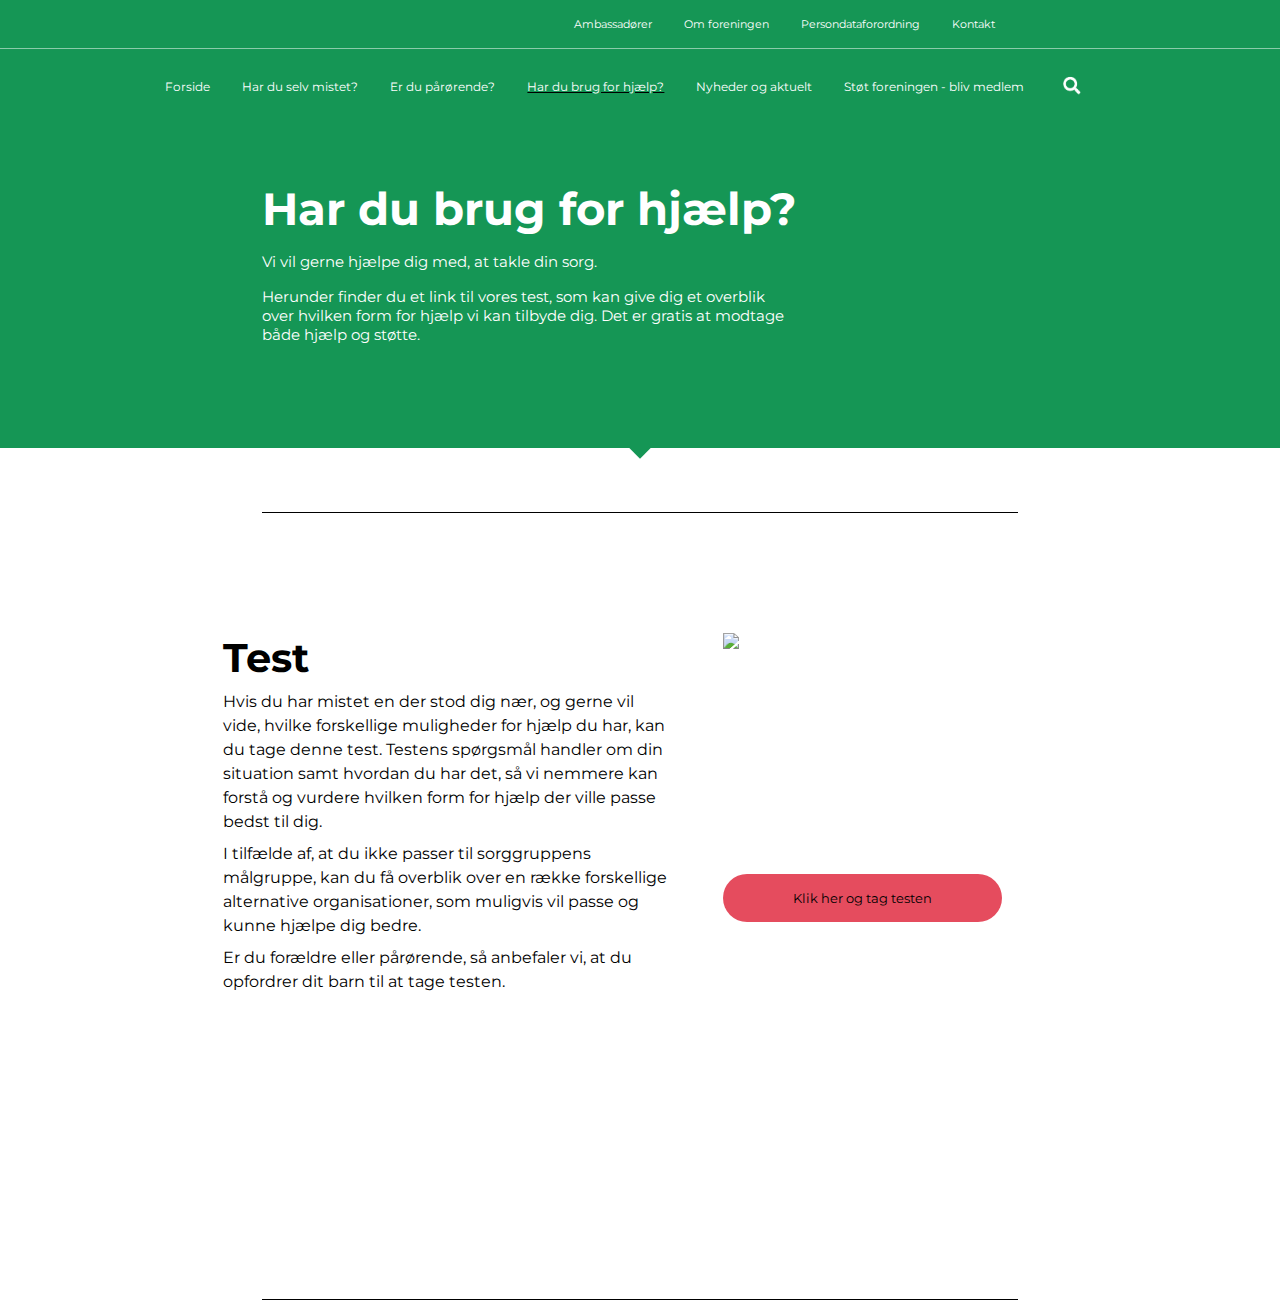
==== Hjemmeside/index.html @ 111019dd "Update index.html" ====
<!DOCTYPE html>
<html lang="en" dir="ltr">
  <head>
    <meta charset="utf-8" />
    <title>Forsiden</title>
    <meta name="viewport" content="width=device-width, initial-scale=1.0" />
    <link rel="stylesheet" href="style.css" />
    <link rel="preconnect" href="https://fonts.gstatic.com" />
    <link
      rel="stylesheet"
      href="https://fonts.googleapis.com/css2?family=Montserrat:wght@400;500;600;700&display=swap"
    />
    <script src="script.js" defer></script>
  </head>
  <body>
    <header>
      <div class="navContainer">
        <div class="navMenu">
          <nav class="menu">
            <ul>
              <li><a href="#">Kontakt</a></li>
              <li><a href="#">Persondataforordning</a></li>
              <li><a href="#">Om foreningen</a></li>
              <li><a href="#">Ambassadører</a></li>
            </ul>
          </nav>

          <hr class="underline1">

          <div class="navSubMenu">
            <ul>
              <li><img onclick="#" class="searchIcon" src="../assets/icons/searchIcon.PNG" alt="searchikon"></li>
              <li><a href="#">Støt foreningen - bliv medlem</a></li>
              <li><a href="#">Nyheder og aktuelt</a></li>
              <li class="currentPage"><a href="#">Har du brug for hjælp?</a></li>
              <li><a href="#">Er du pårørende?</a></li>
              <li><a href="#">Har du selv mistet?</a></li>
              <li><a href="#">Forside</a></li>
            </ul>
          </div>
        </div>
        <section>
          <h1 class="headerTitle">Har du brug for hjælp?</h1>
          <p class="underTitle1">Vi vil gerne hjælpe dig med, at takle din sorg.</p>
          <p class="underTitle2">Herunder finder du et link til vores test, som kan give dig et overblik</p>
            <p class="underTitle3">over hvilken form for hjælp vi kan tilbyde dig. Det er gratis at modtage</p>
            <p class="underTitle4">både hjælp og støtte.</p>
        </section>

        <br>
        <br>
        <br>
        <br>

        <div class="firkant">
        </div>
      </header>
    </div>

    <hr class="underline2">

    <div class="grid-system-test">
      <div class="titletext-test">
        <p class="title-text"><b>Test</b></p>
        <p class="test-text">Hvis du har mistet en der stod dig nær, og gerne vil vide, hvilke
          forskellige muligheder for hjælp du har, kan du tage denne test.
          Testens spørgsmål handler om din situation samt hvordan du har det,
          så vi nemmere kan forstå og vurdere hvilken form for hjælp der ville
          passe bedst til dig.</p>
        <p class="test-text">I tilfælde af, at du ikke passer til sorggruppens målgruppe, kan du
          få overblik over en række forskellige alternative organisationer, som
          muligvis vil passe og kunne hjælpe dig bedre.</p>
        <p class="test-text">Er du forældre eller pårørende, så anbefaler vi, at du opfordrer dit
          barn til at tage testen. </p>
      </div>
      <div class="test-img">
        <img class="test-img1" src="../assets/images/takeTest.png">
      </div>
      <button
          type="button"
          class="test-button"
          onclick="x"
          >
        Klik her og tag testen
        </button>
      </div>
      <hr class="underline2">
  </body>
</html>
---- Hjemmeside/style.css ----
* {
  margin: 0;
  padding: 0;
  font-family: "Montserrat", sans-serif
}

/* NAV STARTER */

.navContainer {
  background-color: #159655;
  border: none;
  height: 28rem;
}

nav {
  height: 3rem;
  margin-right: 21%;
}

.menu ul li {
  list-style: none;
  display: inline-block;
  float: right;
  line-height: 2.85rem;
}

.menu ul li a {
  text-decoration: none;
  color: white;
  font-size: 70%;
  justify-content: space-around;
  padding: 0 1rem;
}

.menu ul li a:hover {
  color: lightgrey;
  text-decoration: underline;
}

.underline1 {
  width: auto;
  height: 0.05rem;
  background: white;
  border: none;
  opacity: 50%;
}

.navSubMenu {
  background-color: #159655;
  height: 4.5rem;
  width: auto;
  margin: 1% 21.5% 0 0;
}

.navSubMenu ul li {
  list-style: none;
  display: inline-block;
  float: right;
  line-height: 300%;
}

.navSubMenu ul li a {
  text-decoration: none;
  color: white;
  font-size: 95%;
  justify-content: space-around;
  padding: 0 1rem;
}

.searchIcon {
  height: 2rem;
  width: auto;
  margin: 0.5rem 0 0 1rem;
}

.currentPage {
  text-decoration: underline;
}

.navSubMenu ul li a:hover {
  color: lightgrey;
  text-decoration: underline;
}

/* NAV SLUTTER */

/* HEADER STARTER */

.headerTitle {
  font-size: 280%;
  color: white;
  margin: 3rem 0 0 20.5%;
}

.underTitle1 {
  color: white;
  font-size: 95%;
  margin: 1rem 0 0 20.5%;
}

.underTitle2 {
  color: white;
  font-size: 95%;
  margin: 1rem 0 0 20.5%;
}

.underTitle3 {
  color: white;
  font-size: 95%;
  margin-left: 20.5%;
}

.underTitle4 {
  color: white;
  font-size: 95%;
  margin-left: 20.5%;
}

.firkant {
  width: 2rem;
  height: 2rem;
  background-color: #159655;
  margin: auto;
  transform: rotate(45deg);
}

/* HEADER SLUTTER */

/* MEDIA QUERIE FOR BÆRBAR */

@media screen and (max-width: 1900px) {
  .navSubMenu {
    margin: 1% 15% 0 0;
  }

  .navSubMenu ul li a {
    font-size: 75%;
  }

  .searchIcon {
    height: 2rem;
    width: auto;
    margin: 0.5rem 0 0 1rem;
  }
}

/* MEDIA QUERIE FOR BÆRBAR */

/* INDHOLD UNDER HEADER STARTER */

.underline2 {
  width: 59%;
  height: 0.05rem;
  background: black;
  border: none;
  margin: auto;
  margin-top: 5%;
}

/* GRID SYSTEM START*/

.grid-system-test {
  display: grid;
  grid-template-columns: repeat(23, 1fr);
  grid-template-rows: repeat(6, 1fr);
  grid-template-areas:
    ". . . . . . . . . . . . . . . . . . . . . . ."
    ". . . . . titletext-test titletext-test . . . . . . test-img test-img test-img test-img test-img . . . . ."
    ". . . . . titletext-test titletext-test titletext-test titletext-test titletext-test titletext-test titletext-test . test-img test-img test-img test-img test-img . . . . ."
    ". . . . . titletext-test titletext-test titletext-test titletext-test titletext-test titletext-test titletext-test . test-img test-img test-img test-img test-img . . . . ."
    ". . . . . titletext-test titletext-test . . . . . . test-button test-button test-button test-button test-button . . . . ."
    ". . . . . . . . . . . . . . . . . . . . . . .";}

.titletext-test {
  grid-area: title-test;
  grid-row: 2 / 5;
  grid-column: 5 / 13;
}

.title-text {
  font-size: 250%;
}

.test-text {
  line-height: 1.5rem;
  margin-top: 0.5rem;
}

.test-img {
  grid-area: test-img;
  grid-row: 2 / 4;
  grid-column: 14 / 20;
}

.test-img1 {
  width: 80%;
  height: auto;
}

.test-button {
  grid-area: test-button;
  grid-row: 4 / 5;
  grid-column: 14 / 19;
  background-color: #E54C5E;
  height: 40%;
  width: auto;
  border-radius: 30px;
  border: none;
  transition: all 0.2s ease;
}

.test-button:hover {
  background-color: #FC2A43;
  cursor: pointer;
}

/* GRID SYSTEM SLUT */

/* KNAP */


/* KNAP SLUT */

/* INDHOLD UNDER HEADER SÆUTTER */
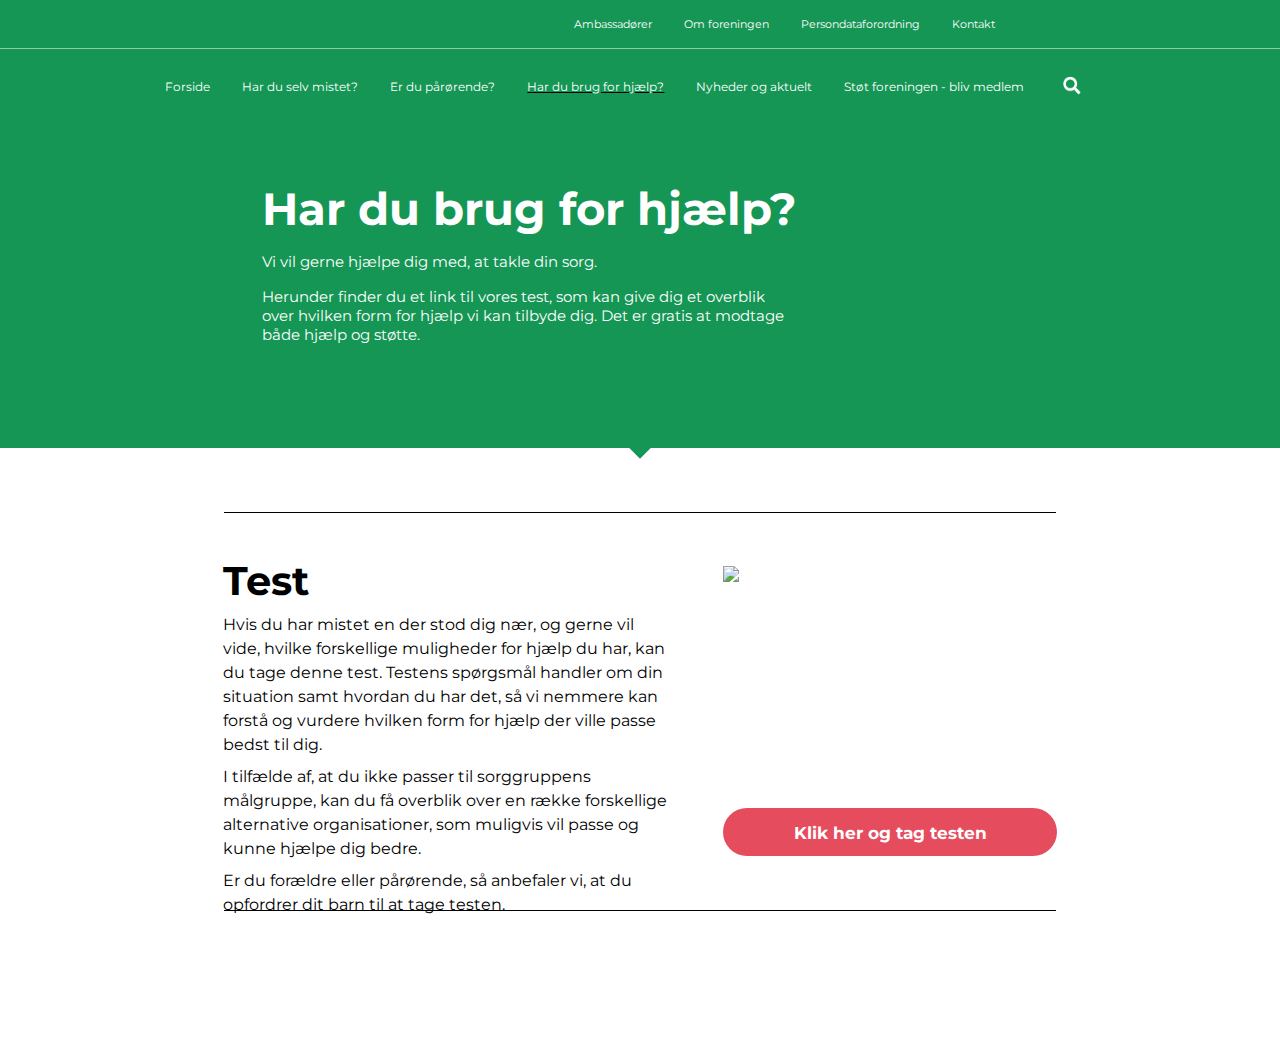
==== commit 9d4818d3: "Update index.html" ====
--- a/Hjemmeside/index.html
+++ b/Hjemmeside/index.html
@@ -81,7 +81,7 @@
           class="test-button"
           onclick="x"
           >
-        Klik her og tag testen
+        <b>Klik her og tag testen</b>
         </button>
       </div>
       <hr class="underline2">
--- a/Hjemmeside/style.css
+++ b/Hjemmeside/style.css
@@ -149,7 +149,7 @@
 /* INDHOLD UNDER HEADER STARTER */
 
 .underline2 {
-  width: 59%;
+  width: 65%;
   height: 0.05rem;
   background: black;
   border: none;
@@ -160,16 +160,18 @@
 /* GRID SYSTEM START*/
 
 .grid-system-test {
+  margin-top: -6%;
+  margin-bottom: -15%;
   display: grid;
   grid-template-columns: repeat(23, 1fr);
-  grid-template-rows: repeat(6, 1fr);
+  grid-template-rows: 1fr 1fr 1fr 1fr 1fr;
   grid-template-areas:
     ". . . . . . . . . . . . . . . . . . . . . . ."
     ". . . . . titletext-test titletext-test . . . . . . test-img test-img test-img test-img test-img . . . . ."
     ". . . . . titletext-test titletext-test titletext-test titletext-test titletext-test titletext-test titletext-test . test-img test-img test-img test-img test-img . . . . ."
     ". . . . . titletext-test titletext-test titletext-test titletext-test titletext-test titletext-test titletext-test . test-img test-img test-img test-img test-img . . . . ."
     ". . . . . titletext-test titletext-test . . . . . . test-button test-button test-button test-button test-button . . . . ."
-    ". . . . . . . . . . . . . . . . . . . . . . .";}
+;}
 
 .titletext-test {
   grid-area: title-test;
@@ -190,11 +192,13 @@
   grid-area: test-img;
   grid-row: 2 / 4;
   grid-column: 14 / 20;
+  margin-top: 3%;
 }
 
 .test-img1 {
-  width: 80%;
+  width: 100%;
   height: auto;
+  margin-bottom: 1rem;
 }
 
 .test-button {
@@ -203,10 +207,16 @@
   grid-column: 14 / 19;
   background-color: #E54C5E;
   height: 40%;
-  width: auto;
+  width: 120%;
   border-radius: 30px;
   border: none;
   transition: all 0.2s ease;
+  margin-top: 4%;
+}
+
+.test-button b {
+  font-size: 130%;
+  color: white;
 }
 
 .test-button:hover {
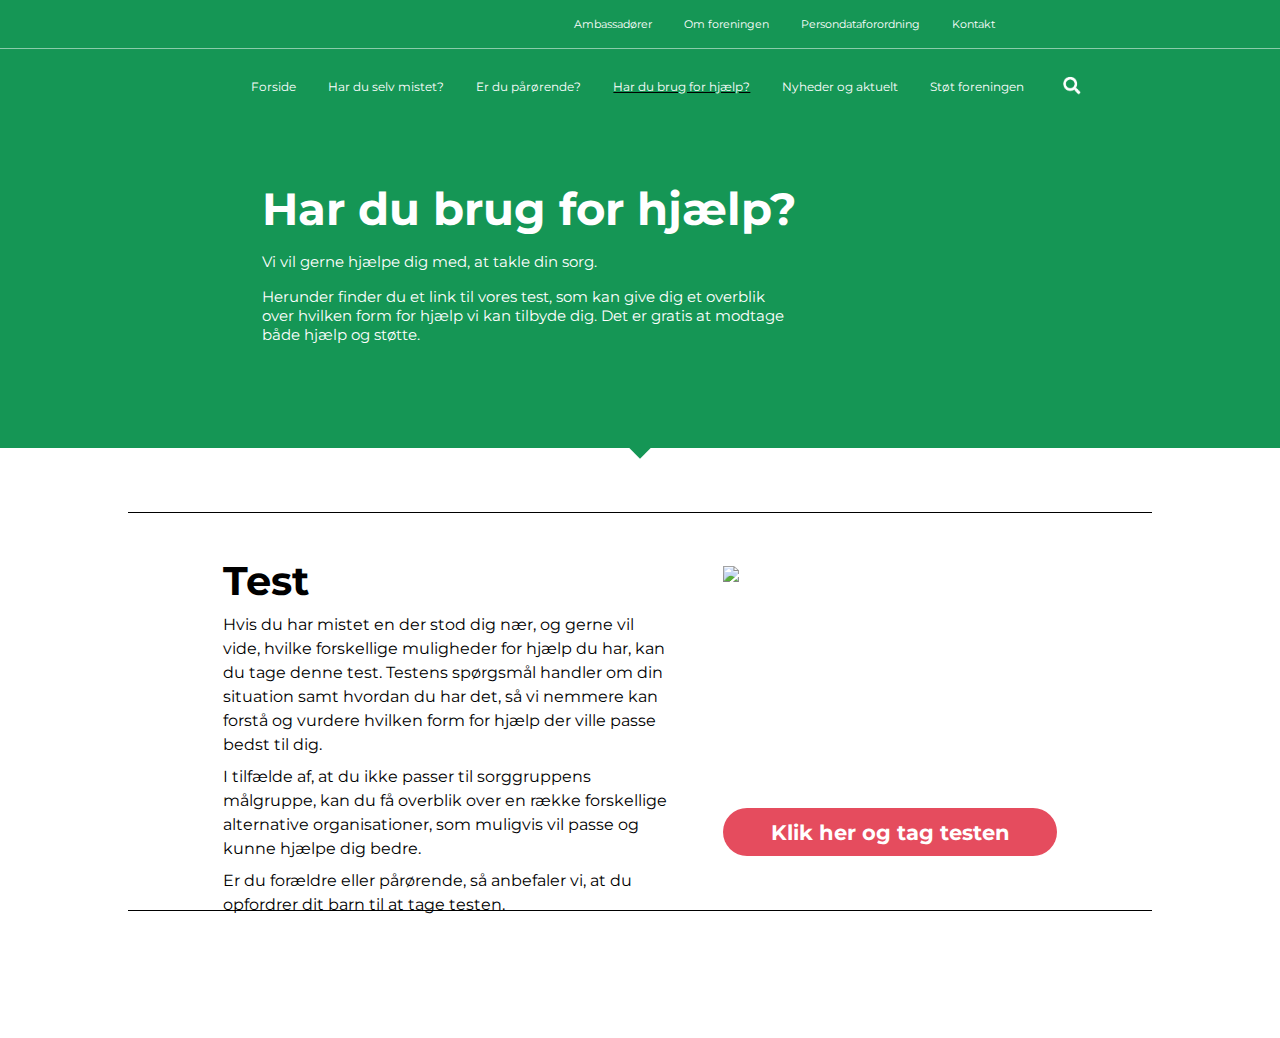
==== commit 56d31131: "Update index.html" ====
--- a/Hjemmeside/index.html
+++ b/Hjemmeside/index.html
@@ -30,7 +30,7 @@
           <div class="navSubMenu">
             <ul>
               <li><img onclick="#" class="searchIcon" src="../assets/icons/searchIcon.PNG" alt="searchikon"></li>
-              <li><a href="#">Støt foreningen - bliv medlem</a></li>
+              <li><a href="#">Støt foreningen</a></li>
               <li><a href="#">Nyheder og aktuelt</a></li>
               <li class="currentPage"><a href="#">Har du brug for hjælp?</a></li>
               <li><a href="#">Er du pårørende?</a></li>
--- a/Hjemmeside/style.css
+++ b/Hjemmeside/style.css
@@ -149,7 +149,7 @@
 /* INDHOLD UNDER HEADER STARTER */
 
 .underline2 {
-  width: 65%;
+  width: 80%;
   height: 0.05rem;
   background: black;
   border: none;
@@ -215,7 +215,7 @@
 }
 
 .test-button b {
-  font-size: 130%;
+  font-size: 160%;
   color: white;
 }
 
@@ -225,10 +225,4 @@
 }
 
 /* GRID SYSTEM SLUT */
-
-/* KNAP */
-
-
-/* KNAP SLUT */
-
 /* INDHOLD UNDER HEADER SÆUTTER */
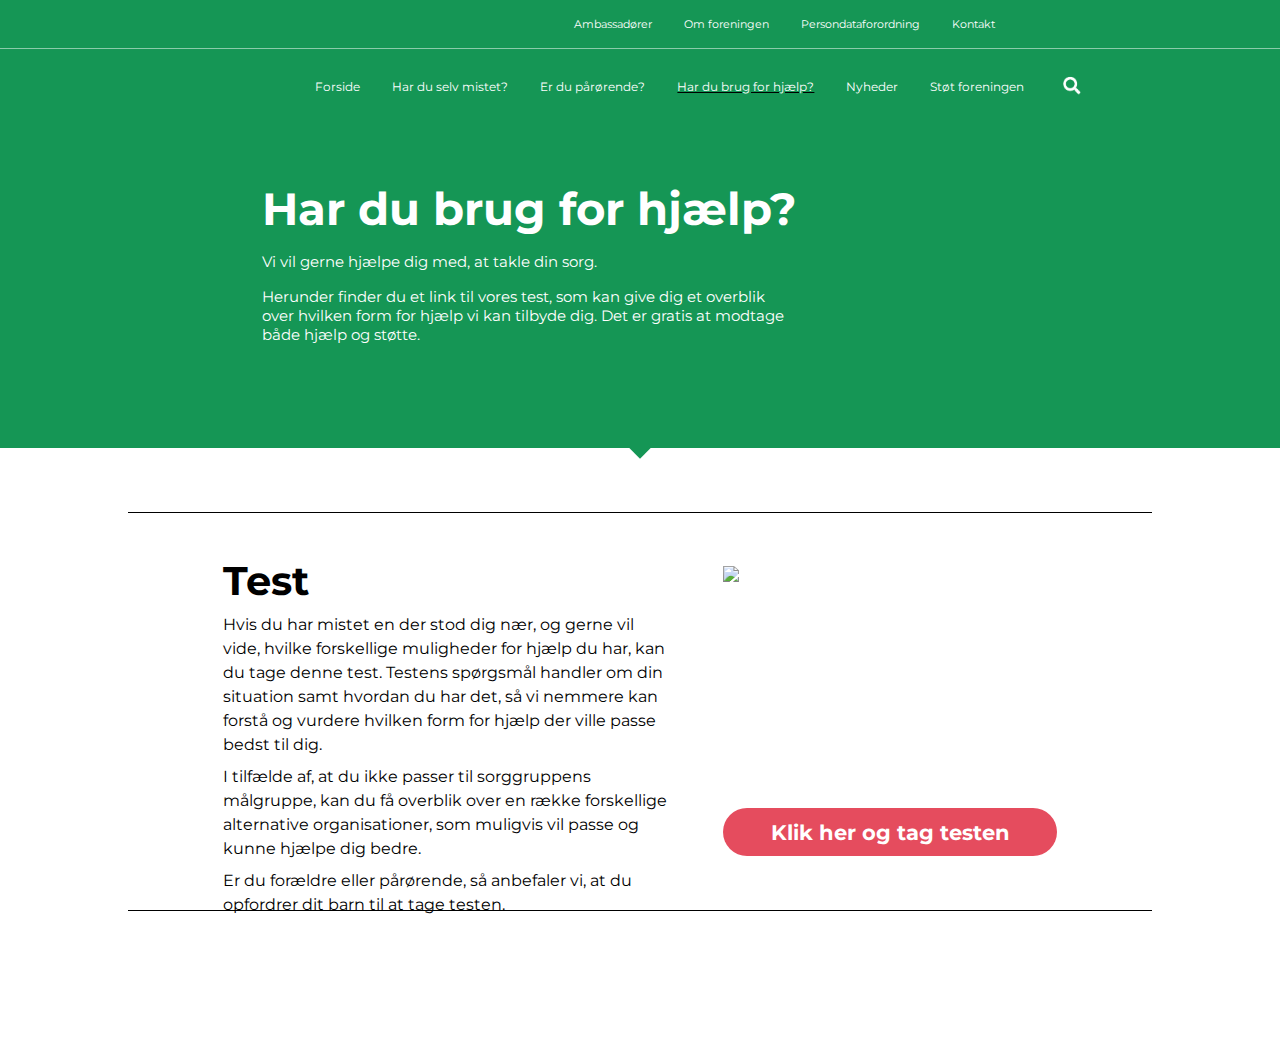
==== commit f5379bb2: "Update index.html" ====
--- a/Hjemmeside/index.html
+++ b/Hjemmeside/index.html
@@ -31,7 +31,7 @@
             <ul>
               <li><img onclick="#" class="searchIcon" src="../assets/icons/searchIcon.PNG" alt="searchikon"></li>
               <li><a href="#">Støt foreningen</a></li>
-              <li><a href="#">Nyheder og aktuelt</a></li>
+              <li><a href="#">Nyheder</a></li>
               <li class="currentPage"><a href="#">Har du brug for hjælp?</a></li>
               <li><a href="#">Er du pårørende?</a></li>
               <li><a href="#">Har du selv mistet?</a></li>
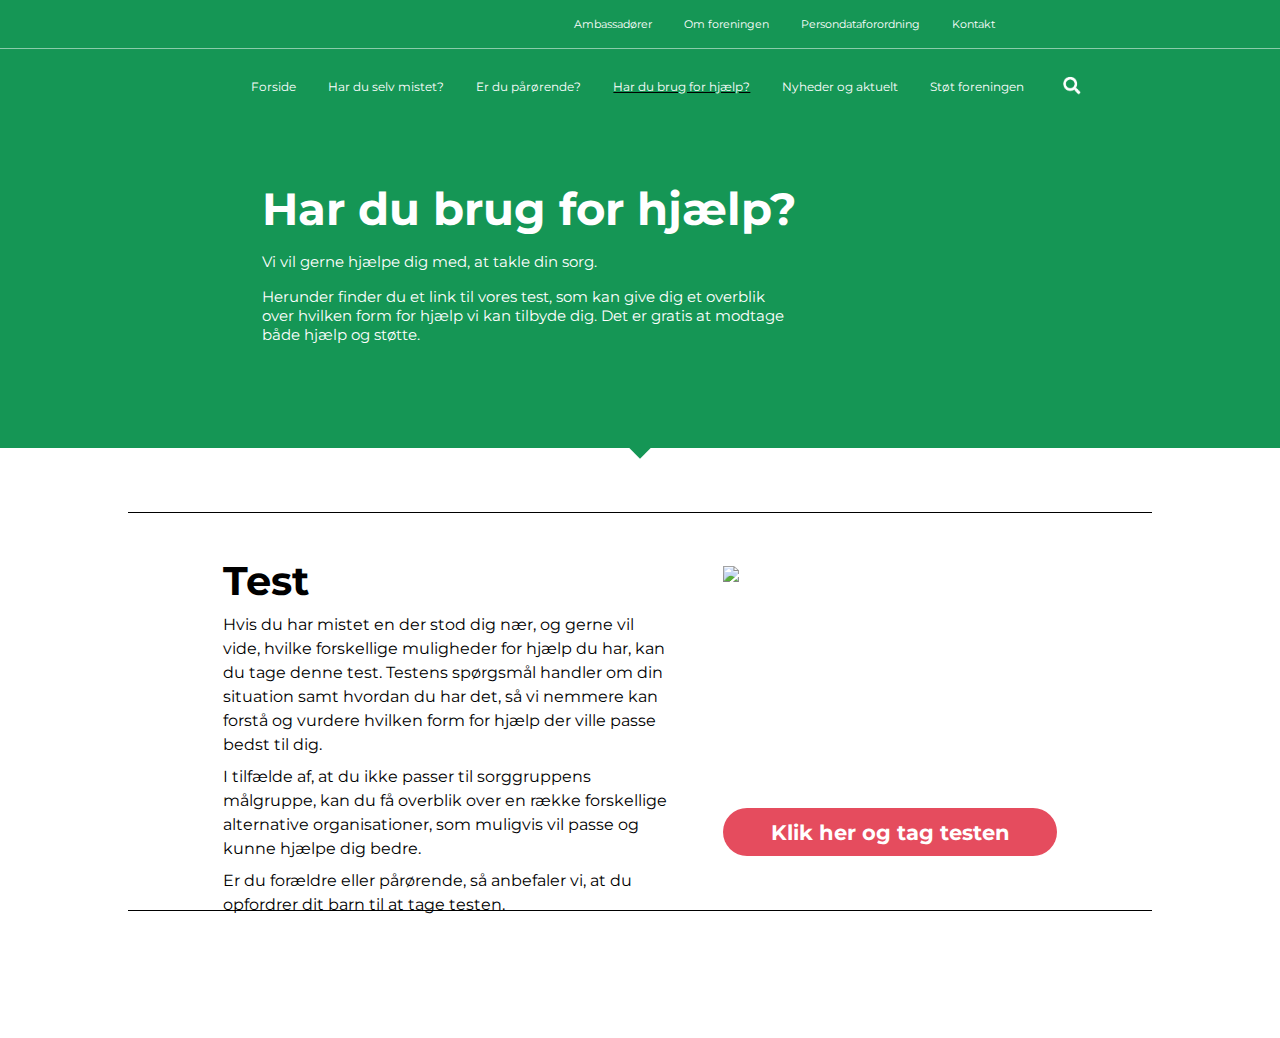
==== commit 18ce210c: "Update index.html" ====
--- a/Hjemmeside/index.html
+++ b/Hjemmeside/index.html
@@ -31,7 +31,7 @@
             <ul>
               <li><img onclick="#" class="searchIcon" src="../assets/icons/searchIcon.PNG" alt="searchikon"></li>
               <li><a href="#">Støt foreningen</a></li>
-              <li><a href="#">Nyheder</a></li>
+              <li><a href="#">Nyheder og aktuelt</a></li>
               <li class="currentPage"><a href="#">Har du brug for hjælp?</a></li>
               <li><a href="#">Er du pårørende?</a></li>
               <li><a href="#">Har du selv mistet?</a></li>
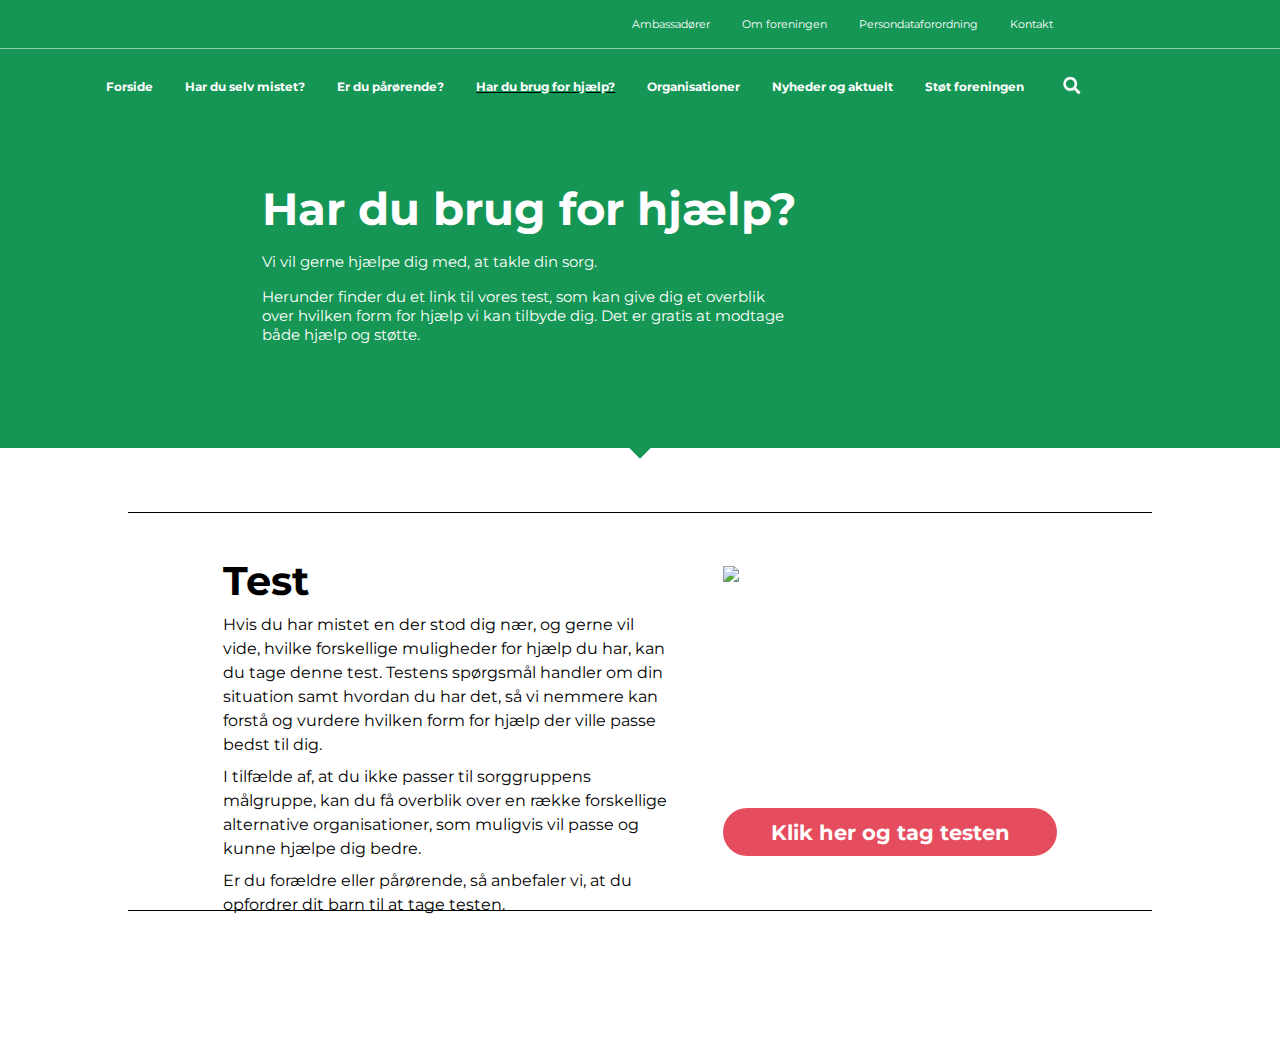
==== commit 1742fe64: "nav" ====
--- a/Hjemmeside/index.html
+++ b/Hjemmeside/index.html
@@ -30,12 +30,13 @@
           <div class="navSubMenu">
             <ul>
               <li><img onclick="#" class="searchIcon" src="../assets/icons/searchIcon.PNG" alt="searchikon"></li>
-              <li><a href="#">Støt foreningen</a></li>
-              <li><a href="#">Nyheder og aktuelt</a></li>
-              <li class="currentPage"><a href="#">Har du brug for hjælp?</a></li>
-              <li><a href="#">Er du pårørende?</a></li>
-              <li><a href="#">Har du selv mistet?</a></li>
-              <li><a href="#">Forside</a></li>
+              <li><a href="#"><b>Støt foreningen</b></a></li>
+              <li><a href="#"><b>Nyheder og aktuelt</b></a></li>
+              <li><a href="#"><b>Organisationer</b></a></li>
+              <li class="currentPage"><a href="#"><b>Har du brug for hjælp?</b></a></li>
+              <li><a href="#"><b>Er du pårørende?</b></a></li>
+              <li><a href="#"><b>Har du selv mistet?</b></a></li>
+              <li><a href="#"><b>Forside</b></a></li>
             </ul>
           </div>
         </div>
--- a/Hjemmeside/style.css
+++ b/Hjemmeside/style.css
@@ -14,7 +14,7 @@
 
 nav {
   height: 3rem;
-  margin-right: 21%;
+  margin-right: 16.5%;
 }
 
 .menu ul li {
@@ -49,7 +49,7 @@
   background-color: #159655;
   height: 4.5rem;
   width: auto;
-  margin: 1% 21.5% 0 0;
+  margin: 1% 17% 0 0;
 }
 
 .navSubMenu ul li {
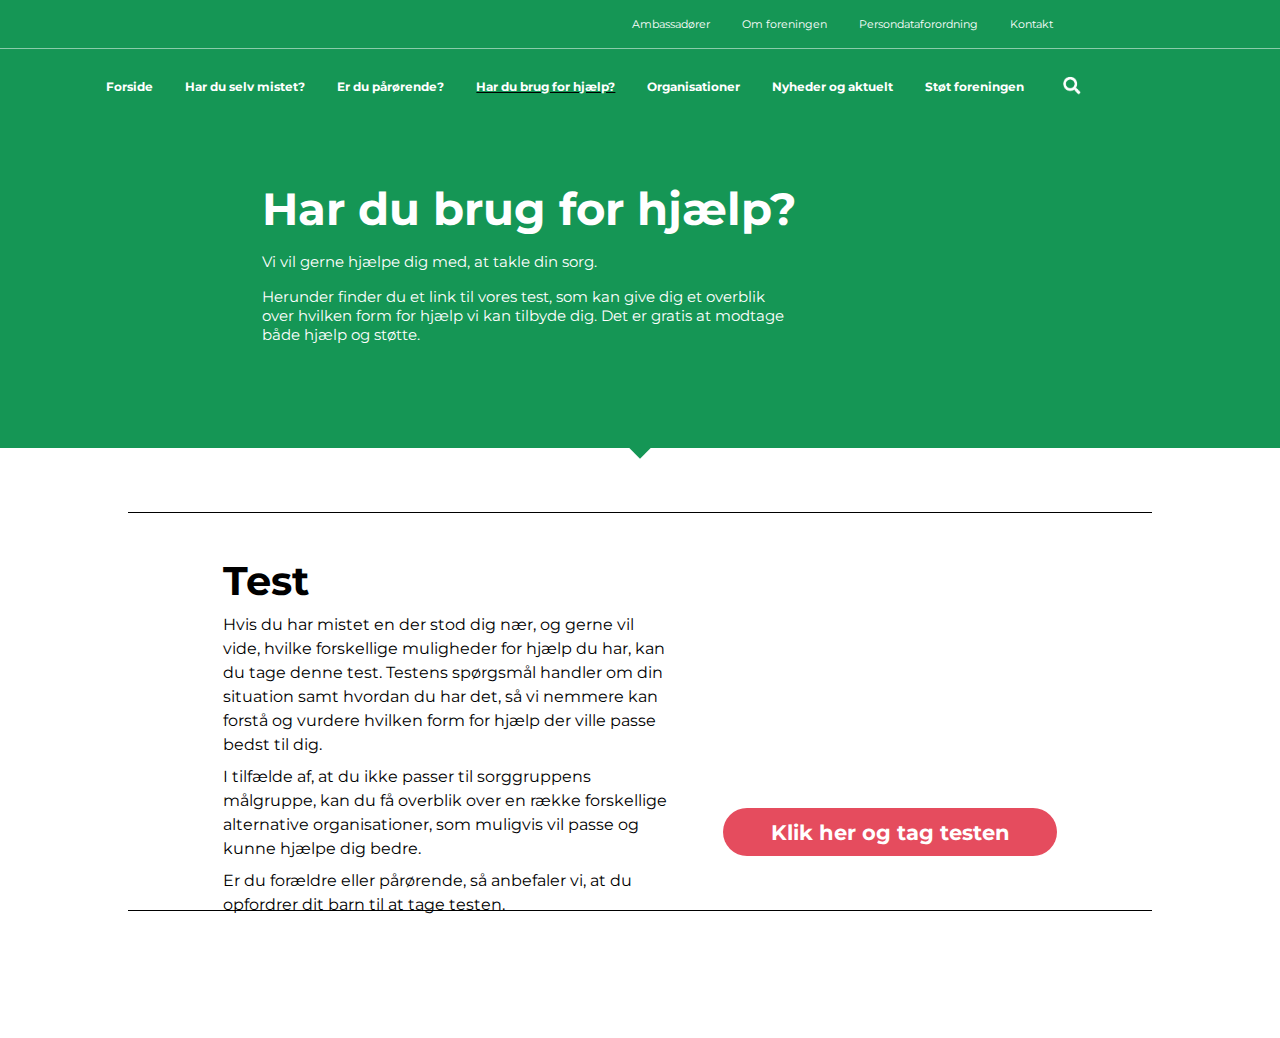
==== commit 496f2fd7: "Update index.html" ====
--- a/Hjemmeside/index.html
+++ b/Hjemmeside/index.html
@@ -55,8 +55,8 @@
 
         <div class="firkant">
         </div>
-      </header>
-    </div>
+      </div>
+    </header>
 
     <hr class="underline2">
 
@@ -75,12 +75,12 @@
           barn til at tage testen. </p>
       </div>
       <div class="test-img">
-        <img class="test-img1" src="../assets/images/takeTest.png">
+        <img class="test-img1" alt="" src="../assets/images/takeTest.png">
       </div>
       <button
           type="button"
           class="test-button"
-          onclick="x"
+          onclick="document.location='../Kodning/test.html'"
           >
         <b>Klik her og tag testen</b>
         </button>
